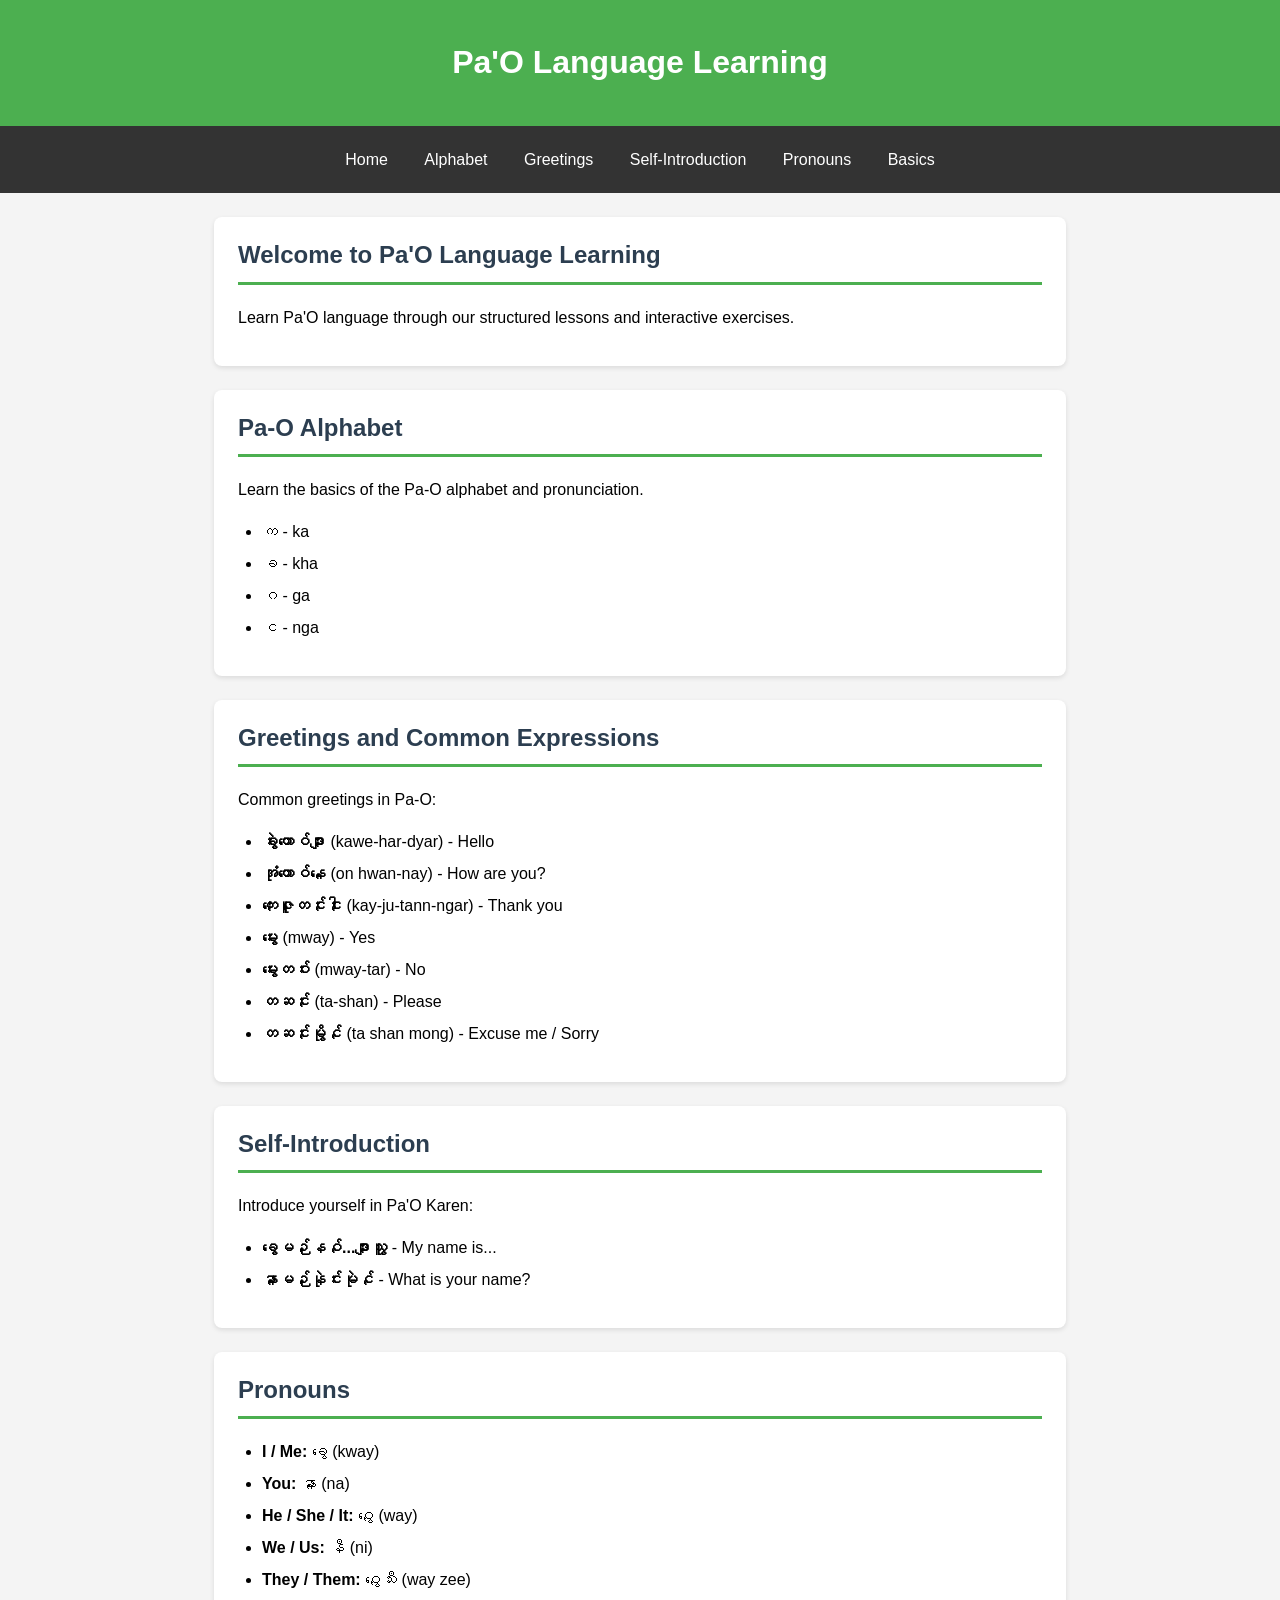
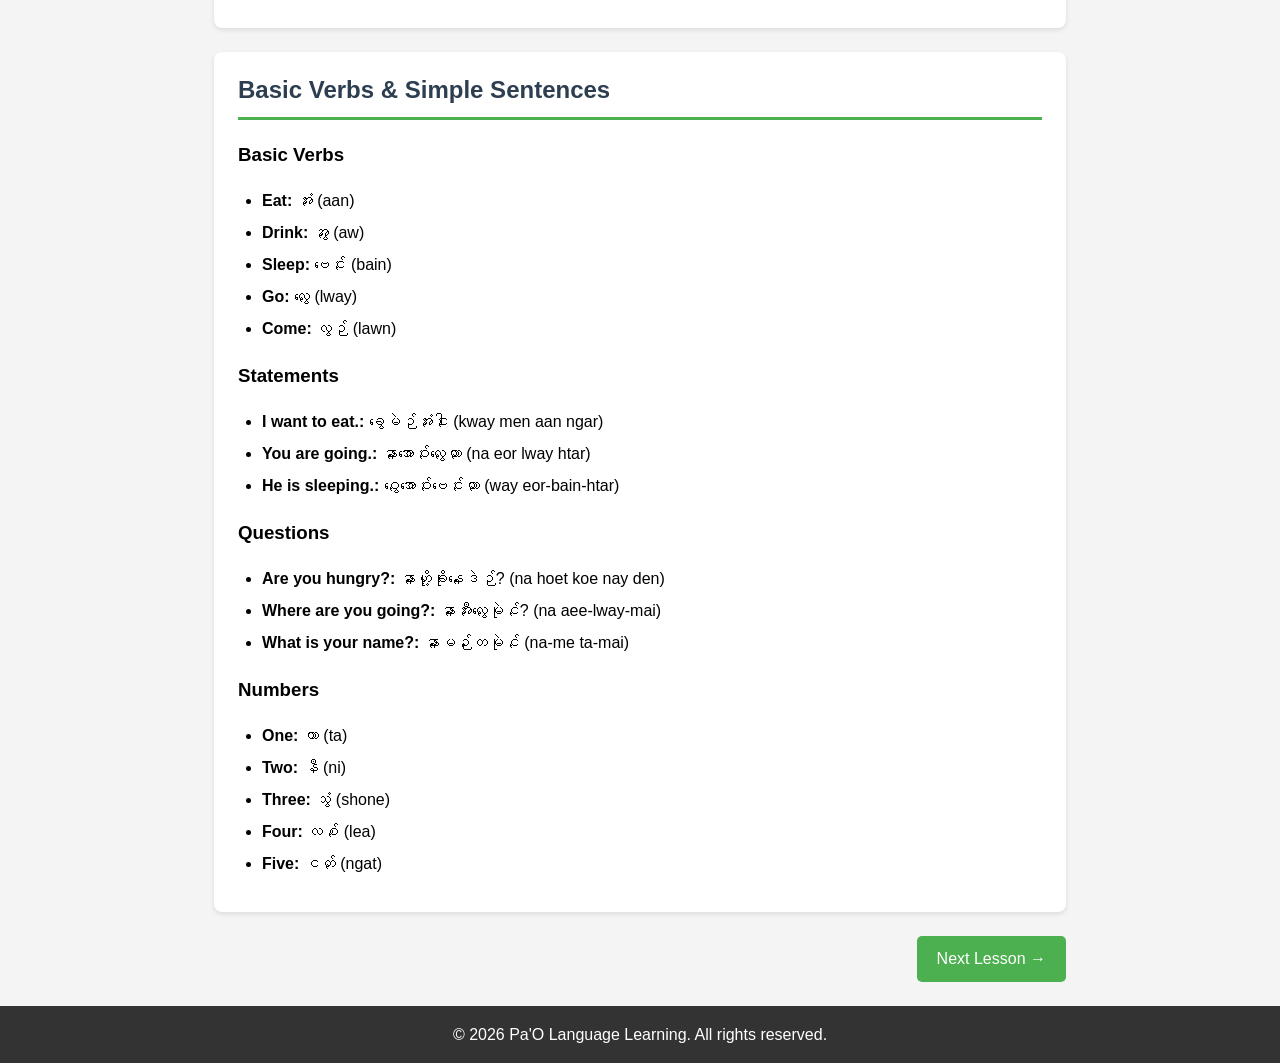
==== index.html @ cad7bae7 "Update index.html" ====
<!DOCTYPE html>
<html lang="my">
<head>
    <meta charset="UTF-8">
    <meta name="viewport" content="width=device-width, initial-scale=1.0">
    <title>Pa'O Language Learning</title>
    <style>
        /* ===== Global ===== */
        * {
            box-sizing: border-box;
        }
        html {
            scroll-behavior: smooth; /* Menu နှိပ်ပါက ငြင်သာစွာ ရွှေ့လျားရန် */
        }
        body {
            /* ပအိုဝ်းနှင့် မြန်မာစာလုံးများ ပိုမို ပီပြင်စွာ ထွက်ပေါ်လာစေရန် Font များ ဖြည့်စွက်ထားသည် */
            font-family: "Padauk", "Pyidaungsu", "Myanmar Text", Arial, sans-serif;
            background-color: #f4f4f4;
            margin: 0;
            padding: 0;
            display: flex;
            flex-direction: column;
            min-height: 100vh;
            line-height: 1.6;
        }

        /* ===== Header ===== */
        header {
            background-color: #4CAF50;
            color: white;
            padding: 1em;
            text-align: center;
        }

        /* ===== Navigation ===== */
        nav {
            background-color: #333;
            padding: 0.8em 1em;
            text-align: center;
            position: sticky; /* Menu ကို အပေါ်တွင် ကပ်နေစေရန် */
            top: 0;
            z-index: 1000;
        }
        nav a {
            color: white;
            padding: 0.5em 1em;
            text-decoration: none;
            display: inline-block;
            font-size: 1rem;
            transition: background-color 0.3s;
        }
        nav a:hover {
            background-color: #4CAF50;
            color: white;
            border-radius: 4px;
        }

        /* ===== Main ===== */
        main {
            flex: 1;
            padding: 1.5em;
            max-width: 900px;
            margin: 0 auto;
            width: 100%;
        }
        .lesson-section {
            background: white;
            padding: 1.2em 1.5em;
            margin-bottom: 1.5em;
            border-radius: 8px;
            box-shadow: 0 2px 5px rgba(0,0,0,0.1);
        }
        .lesson-section h2 {
            color: #2c3e50;
            border-bottom: 3px solid #4CAF50;
            padding-bottom: 0.3em;
            margin-top: 0;
        }
        ul {
            padding-left: 1.5em;
        }
        li {
            margin-bottom: 0.4em;
        }

        /* ===== Footer ===== */
        footer {
            background-color: #333;
            color: white;
            text-align: center;
            padding: 1em;
            margin-top: auto;
        }

        /* ===== Responsive ===== */
        @media (max-width: 600px) {
            nav a {
                display: block;
                margin: 0.2em 0;
            }
            .lesson-section {
                padding: 1em;
            }
        }
    </style>
</head>
<body>

    <!-- Header -->
    <header>
        <h1>Pa'O Language Learning</h1>
    </header>

    <!-- Navigation -->
    <nav>
        <a href="#home">Home</a>
        <a href="#alphabet">Alphabet</a>
        <a href="#greetings">Greetings</a>
        <a href="#selfintro">Self-Introduction</a>
        <a href="#pronouns">Pronouns</a>
        <a href="#basics">Basics</a>
    </nav>

    <!-- Main Content -->
    <main>

        <!-- Home Section -->
        <section id="home" class="lesson-section">
            <h2>Welcome to Pa'O Language Learning</h2>
            <p>Learn Pa'O language through our structured lessons and interactive exercises.</p>
        </section>

        <!-- Alphabet Section -->
        <section id="alphabet" class="lesson-section">
            <h2>Pa-O Alphabet</h2>
            <p>Learn the basics of the Pa-O alphabet and pronunciation.</p>
            <ul>
                <li>က - ka</li>
                <li>ခ - kha</li>
                <li>ဂ - ga</li>
                <li>င - nga</li>
            </ul>
        </section>

        <!-- Greetings Section -->
        <section id="greetings" class="lesson-section">
            <h2>Greetings and Common Expressions</h2>
            <p>Common greetings in Pa-O:</p>
            <ul>
                <li><strong>ခွဲးဟောဝ်ဒျာႏ</strong> (kawe-har-dyar) - Hello</li>
                <li><strong>အုံဟောဝ်နေꩻ</strong> (on hwan-nay) - How are you?</li>
                <li><strong>ကေႏဇူꩻတင်ႏငါႏ</strong> (kay-ju-tann-ngar) - Thank you</li>
                <li><strong>မွေး</strong> (mway) - Yes</li>
                <li><strong>မွေးတဝ်း</strong> (mway-tar) - No</li>
                <li><strong>တဆင်ႏ</strong> (ta-shan) - Please</li>
                <li><strong>တဆင်ႏမွိုင်ꩻ</strong> (ta shan mong) - Excuse me / Sorry</li>
            </ul>
        </section>

        <!-- Self-Introduction Section -->
        <section id="selfintro" class="lesson-section">
            <h2>Self-Introduction</h2>
            <p>Introduce yourself in Pa'O Karen:</p>
            <ul>
                <li><strong>ခွေမဉ်ꩻနဝ်ꩻ...ဒျာႏသွူ</strong> - My name is...</li>
                <li><strong>နာꩻမဉ်ꩻနုဲင်းမုဲင်ꩻ</strong> - What is your name?</li>
            </ul>
        </section>

        <!-- Pronouns Section -->
        <section id="pronouns" class="lesson-section">
            <h2>Pronouns</h2>
            <ul>
                <li><strong>I / Me:</strong> ခွေ (kway)</li>
                <li><strong>You:</strong> နာꩻ (na)</li>
                <li><strong>He / She / It:</strong> ဝွေꩻ (way)</li>
                <li><strong>We / Us:</strong> နီ (ni)</li>
                <li><strong>They / Them:</strong> ဝွေꩻသီး (way zee)</li>
            </ul>
        </section>

        <!-- Basic Verbs & Sentences Section -->
        <section id="basics" class="lesson-section">
            <h2>Basic Verbs &amp; Simple Sentences</h2>

            <h3>Basic Verbs</h3>
            <ul>
                <li><strong>Eat:</strong> အံႏ (aan)</li>
                <li><strong>Drink:</strong> အွꩻ (aw)</li>
                <li><strong>Sleep:</strong> ဗေင်ႏ (bain)</li>
                <li><strong>Go:</strong> လွေꩻ (lway)</li>
                <li><strong>Come:</strong> လွဉ် (lawn)</li>
            </ul>

            <h3>Statements</h3>
            <ul>
                <li><strong>I want to eat.:</strong> ခွေမဲဉ်အံႏငါႏ (kway men aan ngar)</li>
                <li><strong>You are going.:</strong> နာꩻအောဝ်ႏလွေꩻထာꩻ (na eor lway htar)</li>
                <li><strong>He is sleeping.:</strong> ဝွေꩻအောဝ်ႏဗေင်ႏထာꩻ (way eor-bain-htar)</li>
            </ul>

            <h3>Questions</h3>
            <ul>
                <li><strong>Are you hungry?:</strong> နာꩻဟို့ꩻခိုးနေꩻဒဲဉ်? (na hoet koe nay den)</li>
                <li><strong>Where are you going?:</strong> နာꩻအီႏလွေꩻမုဲင်ꩻ? (na aee-lway-mai)</li>
                <li><strong>What is your name?:</strong> နာꩻမဉ်ꩻတမုဲင်ꩻ (na-me ta-mai)</li>
            </ul>

            <h3>Numbers</h3>
            <ul>
                <li><strong>One:</strong> တာ (ta)</li>
                <li><strong>Two:</strong> နီ (ni)</li>
                <li><strong>Three:</strong> သွံ (shone)</li>
                <li><strong>Four:</strong> လစ်ꩻ (lea)</li>
                <li><strong>Five:</strong> ငတ်ꩻ (ngat)</li>
            </ul>
        </section>

        <!-- Next Button -->
        <div style="text-align: right; margin-top: 1em;">
            <a href="#alphabet" style="background:#4CAF50; color:white; padding:10px 20px; text-decoration:none; border-radius:5px; display:inline-block;">Next Lesson →</a>
        </div>

    </main>

    <!-- Footer -->
    <footer>
        &copy; 2026 Pa'O Language Learning. All rights reserved.
    </footer>

</body>
</html>
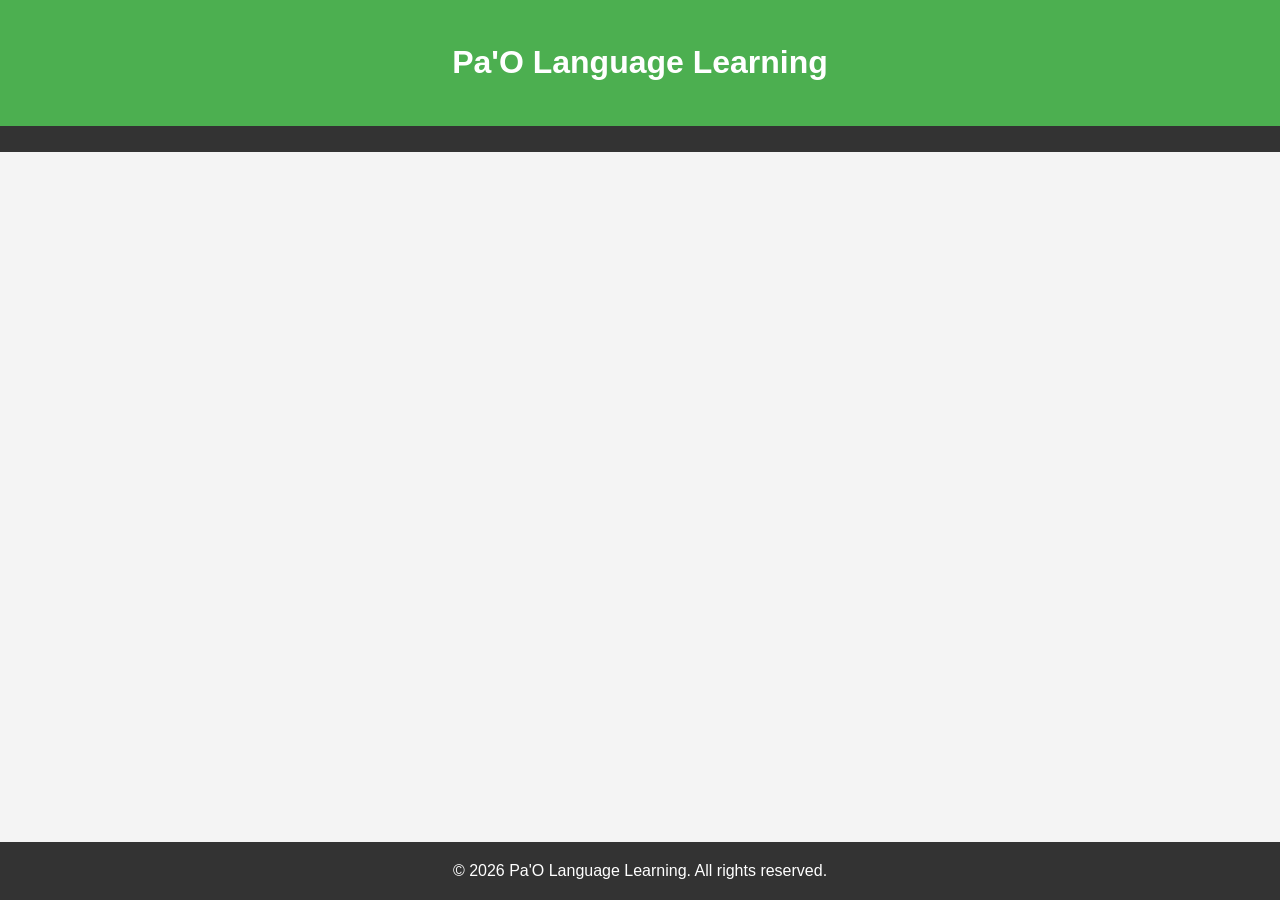
==== commit d8a080a1: "Update index.html" ====
--- a/index.html
+++ b/index.html
@@ -5,228 +5,163 @@
     <meta name="viewport" content="width=device-width, initial-scale=1.0">
     <title>Pa'O Language Learning</title>
     <style>
-        /* ===== Global ===== */
-        * {
-            box-sizing: border-box;
-        }
-        html {
-            scroll-behavior: smooth; /* Menu နှိပ်ပါက ငြင်သာစွာ ရွှေ့လျားရန် */
-        }
+        * { box-sizing: border-box; }
+        html { scroll-behavior: smooth; }
         body {
-            /* ပအိုဝ်းနှင့် မြန်မာစာလုံးများ ပိုမို ပီပြင်စွာ ထွက်ပေါ်လာစေရန် Font များ ဖြည့်စွက်ထားသည် */
             font-family: "Padauk", "Pyidaungsu", "Myanmar Text", Arial, sans-serif;
             background-color: #f4f4f4;
-            margin: 0;
-            padding: 0;
-            display: flex;
-            flex-direction: column;
-            min-height: 100vh;
-            line-height: 1.6;
+            margin: 0; padding: 0;
+            display: flex; flex-direction: column; min-height: 100vh; line-height: 1.6;
         }
-
-        /* ===== Header ===== */
-        header {
-            background-color: #4CAF50;
-            color: white;
-            padding: 1em;
-            text-align: center;
-        }
-
-        /* ===== Navigation ===== */
+        header { background-color: #4CAF50; color: white; padding: 1em; text-align: center; }
         nav {
-            background-color: #333;
-            padding: 0.8em 1em;
-            text-align: center;
-            position: sticky; /* Menu ကို အပေါ်တွင် ကပ်နေစေရန် */
-            top: 0;
-            z-index: 1000;
+            background-color: #333; padding: 0.8em 1em; text-align: center;
+            position: sticky; top: 0; z-index: 1000;
         }
         nav a {
-            color: white;
-            padding: 0.5em 1em;
-            text-decoration: none;
-            display: inline-block;
-            font-size: 1rem;
-            transition: background-color 0.3s;
+            color: white; padding: 0.5em 0.8em; text-decoration: none;
+            display: inline-block; font-size: 0.95rem; transition: background-color 0.3s;
         }
-        nav a:hover {
-            background-color: #4CAF50;
-            color: white;
-            border-radius: 4px;
-        }
-
-        /* ===== Main ===== */
-        main {
-            flex: 1;
-            padding: 1.5em;
-            max-width: 900px;
-            margin: 0 auto;
-            width: 100%;
-        }
+        nav a:hover { background-color: #4CAF50; color: white; border-radius: 4px; }
+        main { flex: 1; padding: 1.5em; max-width: 900px; margin: 0 auto; width: 100%; }
         .lesson-section {
-            background: white;
-            padding: 1.2em 1.5em;
-            margin-bottom: 1.5em;
-            border-radius: 8px;
-            box-shadow: 0 2px 5px rgba(0,0,0,0.1);
+            background: white; padding: 1.2em 1.5em; margin-bottom: 1.5em;
+            border-radius: 8px; box-shadow: 0 2px 5px rgba(0,0,0,0.1);
         }
         .lesson-section h2 {
-            color: #2c3e50;
-            border-bottom: 3px solid #4CAF50;
-            padding-bottom: 0.3em;
-            margin-top: 0;
+            color: #2c3e50; border-bottom: 3px solid #4CAF50; padding-bottom: 0.3em; margin-top: 0;
         }
-        ul {
-            padding-left: 1.5em;
+        .lesson-section h3 {
+            color: #34495e; margin-top: 1.2em; margin-bottom: 0.4em;
         }
-        li {
-            margin-bottom: 0.4em;
-        }
-
-        /* ===== Footer ===== */
-        footer {
-            background-color: #333;
-            color: white;
-            text-align: center;
-            padding: 1em;
-            margin-top: auto;
-        }
-
-        /* ===== Responsive ===== */
+        ul { padding-left: 1.5em; }
+        li { margin-bottom: 0.5em; }
+        footer { background-color: #333; color: white; text-align: center; padding: 1em; margin-top: auto; }
         @media (max-width: 600px) {
-            nav a {
-                display: block;
-                margin: 0.2em 0;
-            }
-            .lesson-section {
-                padding: 1em;
-            }
+            nav a { display: inline-block; padding: 0.4em 0.6em; font-size: 0.85rem; }
+            .lesson-section { padding: 1em; }
         }
     </style>
 </head>
 <body>
 
-    <!-- Header -->
     <header>
         <h1>Pa'O Language Learning</h1>
     </header>
 
-    <!-- Navigation -->
-    <nav>
-        <a href="#home">Home</a>
-        <a href="#alphabet">Alphabet</a>
-        <a href="#greetings">Greetings</a>
-        <a href="#selfintro">Self-Introduction</a>
-        <a href="#pronouns">Pronouns</a>
-        <a href="#basics">Basics</a>
-    </nav>
+    <!-- Navigation Menu (paotxt.txt မှ အလိုအလျောက် ဆောက်ပေးမည်) -->
+    <nav id="navbar"></nav>
 
-    <!-- Main Content -->
-    <main>
+    <!-- Main Content (paotxt.txt မှ အလိုအလျောက် ဆောက်ပေးမည်) -->
+    <main id="app"></main>
 
-        <!-- Home Section -->
-        <section id="home" class="lesson-section">
-            <h2>Welcome to Pa'O Language Learning</h2>
-            <p>Learn Pa'O language through our structured lessons and interactive exercises.</p>
-        </section>
-
-        <!-- Alphabet Section -->
-        <section id="alphabet" class="lesson-section">
-            <h2>Pa-O Alphabet</h2>
-            <p>Learn the basics of the Pa-O alphabet and pronunciation.</p>
-            <ul>
-                <li>က - ka</li>
-                <li>ခ - kha</li>
-                <li>ဂ - ga</li>
-                <li>င - nga</li>
-            </ul>
-        </section>
-
-        <!-- Greetings Section -->
-        <section id="greetings" class="lesson-section">
-            <h2>Greetings and Common Expressions</h2>
-            <p>Common greetings in Pa-O:</p>
-            <ul>
-                <li><strong>ခွဲးဟောဝ်ဒျာႏ</strong> (kawe-har-dyar) - Hello</li>
-                <li><strong>အုံဟောဝ်နေꩻ</strong> (on hwan-nay) - How are you?</li>
-                <li><strong>ကေႏဇူꩻတင်ႏငါႏ</strong> (kay-ju-tann-ngar) - Thank you</li>
-                <li><strong>မွေး</strong> (mway) - Yes</li>
-                <li><strong>မွေးတဝ်း</strong> (mway-tar) - No</li>
-                <li><strong>တဆင်ႏ</strong> (ta-shan) - Please</li>
-                <li><strong>တဆင်ႏမွိုင်ꩻ</strong> (ta shan mong) - Excuse me / Sorry</li>
-            </ul>
-        </section>
-
-        <!-- Self-Introduction Section -->
-        <section id="selfintro" class="lesson-section">
-            <h2>Self-Introduction</h2>
-            <p>Introduce yourself in Pa'O Karen:</p>
-            <ul>
-                <li><strong>ခွေမဉ်ꩻနဝ်ꩻ...ဒျာႏသွူ</strong> - My name is...</li>
-                <li><strong>နာꩻမဉ်ꩻနုဲင်းမုဲင်ꩻ</strong> - What is your name?</li>
-            </ul>
-        </section>
-
-        <!-- Pronouns Section -->
-        <section id="pronouns" class="lesson-section">
-            <h2>Pronouns</h2>
-            <ul>
-                <li><strong>I / Me:</strong> ခွေ (kway)</li>
-                <li><strong>You:</strong> နာꩻ (na)</li>
-                <li><strong>He / She / It:</strong> ဝွေꩻ (way)</li>
-                <li><strong>We / Us:</strong> နီ (ni)</li>
-                <li><strong>They / Them:</strong> ဝွေꩻသီး (way zee)</li>
-            </ul>
-        </section>
-
-        <!-- Basic Verbs & Sentences Section -->
-        <section id="basics" class="lesson-section">
-            <h2>Basic Verbs &amp; Simple Sentences</h2>
-
-            <h3>Basic Verbs</h3>
-            <ul>
-                <li><strong>Eat:</strong> အံႏ (aan)</li>
-                <li><strong>Drink:</strong> အွꩻ (aw)</li>
-                <li><strong>Sleep:</strong> ဗေင်ႏ (bain)</li>
-                <li><strong>Go:</strong> လွေꩻ (lway)</li>
-                <li><strong>Come:</strong> လွဉ် (lawn)</li>
-            </ul>
-
-            <h3>Statements</h3>
-            <ul>
-                <li><strong>I want to eat.:</strong> ခွေမဲဉ်အံႏငါႏ (kway men aan ngar)</li>
-                <li><strong>You are going.:</strong> နာꩻအောဝ်ႏလွေꩻထာꩻ (na eor lway htar)</li>
-                <li><strong>He is sleeping.:</strong> ဝွေꩻအောဝ်ႏဗေင်ႏထာꩻ (way eor-bain-htar)</li>
-            </ul>
-
-            <h3>Questions</h3>
-            <ul>
-                <li><strong>Are you hungry?:</strong> နာꩻဟို့ꩻခိုးနေꩻဒဲဉ်? (na hoet koe nay den)</li>
-                <li><strong>Where are you going?:</strong> နာꩻအီႏလွေꩻမုဲင်ꩻ? (na aee-lway-mai)</li>
-                <li><strong>What is your name?:</strong> နာꩻမဉ်ꩻတမုဲင်ꩻ (na-me ta-mai)</li>
-            </ul>
-
-            <h3>Numbers</h3>
-            <ul>
-                <li><strong>One:</strong> တာ (ta)</li>
-                <li><strong>Two:</strong> နီ (ni)</li>
-                <li><strong>Three:</strong> သွံ (shone)</li>
-                <li><strong>Four:</strong> လစ်ꩻ (lea)</li>
-                <li><strong>Five:</strong> ငတ်ꩻ (ngat)</li>
-            </ul>
-        </section>
-
-        <!-- Next Button -->
-        <div style="text-align: right; margin-top: 1em;">
-            <a href="#alphabet" style="background:#4CAF50; color:white; padding:10px 20px; text-decoration:none; border-radius:5px; display:inline-block;">Next Lesson →</a>
-        </div>
-
-    </main>
-
-    <!-- Footer -->
     <footer>
         &copy; 2026 Pa'O Language Learning. All rights reserved.
     </footer>
 
+    <script>
+        fetch('paotxt.txt')
+            .then(res => {
+                if (!res.ok) throw new Error('paotxt.txt ဖိုင်ကို မတွေ့ပါ');
+                return res.text();
+            })
+            .then(text => {
+                const navbar = document.getElementById('navbar');
+                const app = document.getElementById('app');
+                
+                let currentSection = null;
+                let currentUl = null;
+
+                text.split('\n').forEach(line => {
+                    line = line.trim();
+                    if (!line || line.startsWith('#')) return;
+
+                    // ၁။ Section အသစ် [ id | Title | Subtitle ]
+                    if (line.startsWith('[') && line.endsWith(']')) {
+                        const parts = line.slice(1, -1).split('|').map(s => s.trim());
+                        const id = parts[0];
+                        const title = parts[1] || id;
+                        const subtitle = parts[2] || '';
+
+                        // Navbar Link ထည့်ခြင်း
+                        const navLink = document.createElement('a');
+                        navLink.href = `#${id}`;
+                        navLink.textContent = title;
+                        navbar.appendChild(navLink);
+
+                        // Section Element ဆောက်ခြင်း
+                        currentSection = document.createElement('section');
+                        currentSection.id = id;
+                        currentSection.className = 'lesson-section';
+
+                        const h2 = document.createElement('h2');
+                        h2.textContent = title;
+                        currentSection.appendChild(h2);
+
+                        if (subtitle) {
+                            const p = document.createElement('p');
+                            p.textContent = subtitle;
+                            currentSection.appendChild(p);
+                        }
+
+                        currentUl = document.createElement('ul');
+                        currentSection.appendChild(currentUl);
+                        app.appendChild(currentSection);
+                    } 
+                    // ၂။ ခေါင်းစဉ်ခွဲများ === Subheading ===
+                    else if (line.startsWith('===') || line.startsWith('###')) {
+                        if (!currentSection) return;
+                        const subTitle = line.replace(/^[=#\s]+|[=#\s]+$/g, '').trim();
+                        
+                        const h3 = document.createElement('h3');
+                        h3.textContent = subTitle;
+                        currentSection.appendChild(h3);
+
+                        currentUl = document.createElement('ul');
+                        currentSection.appendChild(currentUl);
+                    }
+                    // ၃။ စာကြောင်း ဒေတာများ (Key = Value)
+                    else if (line.includes('=')) {
+                        if (!currentUl && currentSection) {
+                            currentUl = document.createElement('ul');
+                            currentSection.appendChild(currentUl);
+                        }
+                        if (!currentUl) return;
+
+                        const parts = line.split('=');
+                        const pao = parts[0].trim();
+                        const rest = parts[1] || '';
+
+                        let pron = '', myan = '';
+                        if (rest.includes(',')) {
+                            const restParts = rest.split(',');
+                            pron = restParts[0].trim();
+                            myan = restParts.slice(1).join(',').trim();
+                        } else {
+                            myan = rest.trim();
+                        }
+
+                        const li = document.createElement('li');
+                        if (pron && myan) {
+                            li.innerHTML = `<strong>${pao}</strong> (${pron}) — ${myan}`;
+                        } else if (myan) {
+                            li.innerHTML = `<strong>${pao}</strong> — ${myan}`;
+                        } else {
+                            li.innerHTML = `<strong>${pao}</strong>`;
+                        }
+                        currentUl.appendChild(li);
+                    }
+                    // ၄။ ရိုးရိုး စာကြောင်းများ (Paragraphs)
+                    else {
+                        if (currentSection) {
+                            const p = document.createElement('p');
+                            p.textContent = line;
+                            currentSection.appendChild(p);
+                        }
+                    }
+                });
+            })
+            .catch(err => console.error('Error loading file:', err));
+    </script>
 </body>
 </html>
